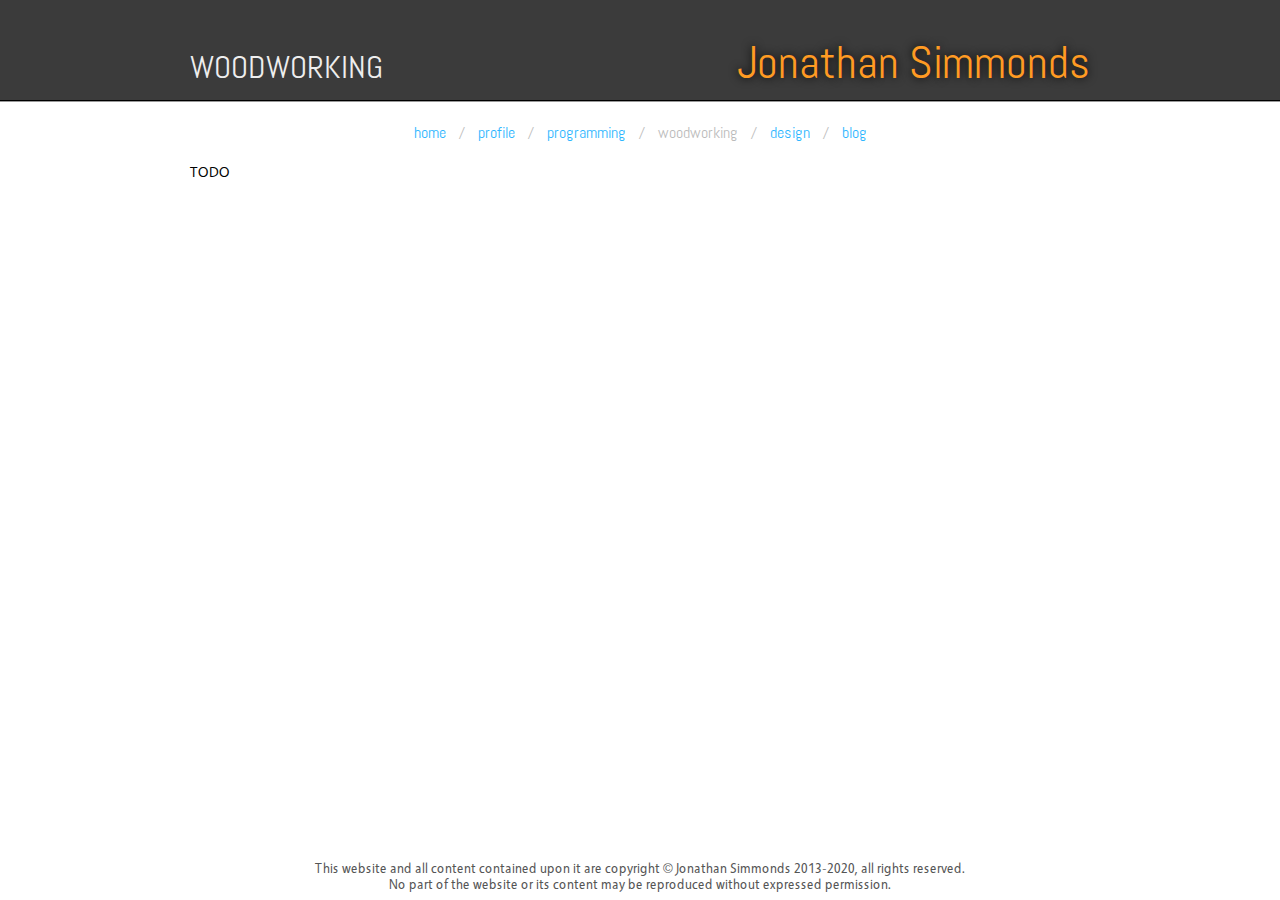
==== woodworking/index.html @ fafae420 "Add initial woodworking page" ====
<!DOCTYPE html PUBLIC "-//W3C//DTD XHTML 1.0 Strict//EN"
  "http://www.w3.org/TR/xhtml1/DTD/xhtml1-strict.dtd">
<html xmlns="http://www.w3.org/1999/xhtml">

<head>
  <title>Jonathan Simmonds | Blog and Portfolio</title>
  <link href="../style.css" rel="stylesheet" type="text/css"/>
</head>

<body>
<div class="sticky_footer_pre">
  <div class="header_wrapper">
    <div class="header">
      <h1 id="pageid">Woodworking</h1>
      <h1 id="title1">Jonathan Simmonds</h1>
      <!--<h1 id="title2">Blog and Portfolio</h1>-->
    </div>
  </div>
  <div class="body_wrapper">
    <div class="nav">
      <a href="../index.html"             class="nav">Home</a> / 
      <a href="../profile/index.html"     class="nav">Profile</a> / 
      <a href="../programming/index.html" class="nav">Programming</a> / 
      <a href="index.html"        class="current nav">Woodworking</a> / 
      <a href="../design/index.html"      class="nav">Design</a> / 
      <a href="../blog/index.php"         class="nav">Blog</a>
    </div>
    <div class="body">
      <p>
        TODO
      </p>
    </div>
  </div>
  <div class="sticky_footer_spacer"></div>
</div>
<div class="sticky_footer_content">
  This website and all content contained upon it are copyright &copy; Jonathan
  Simmonds 2013-2020, all rights reserved.<br/>
  No part of the website or its content may be reproduced without expressed
  permission.
</div>
</body>

</html>
---- style.css ----
/* Metrics:
 * Site width (including shadows):     1040px - 600px
 * Site width (not including shadows): 1000px - 600px
 * Content box width:                  as above
 * Content box padding:                15px all sides
 * Content box inner width:            970px - 570px
 * Navigation bar height:              45px (2x 15px padding + 15px text)
*/




/*********** FONT DEFINITIONS ***********/
@font-face
{
    font-family: Vegur;
    src:         url('fonts/vegur.ttf');
    font-weight: 400;
    font-style:  normal;
}

@font-face
{
    font-family: Abel;
    src:         url('fonts/abel.ttf');
    font-weight: 400;
    font-style:  normal;
}




/*********** GENERAL SITE WIDE PROPERTIES ***********/
/* Window properties */
html, body
{
    height:  100%;
    padding: 0;
    margin:  0;
    text-align: center;
    background-color: #fff;
}

/* Font setup */
body
{
    font-family: Vegur, Vegur_IE, 'Helvetica Neue', Helvetica, Arial, sans-serif;
    font-size:   11pt; /* ~10.5 pt */
/*    line-height: 1.2em; /* ~14.5 pt */
}

a, a:visited
{
    text-decoration: none;
    color: #409aee;
}
a:hover
{
    text-decoration: underline;
    color: #0b68da;
}



/*********** DIV PROPERTIES ***********/
/* General div properties (red dashed line for debugging) */
div
{
    /*outline: 1px red dashed;*/
    padding: 0;
    margin:  0;
}

/* full wraps the entire site */
div.sticky_footer_pre
{
    min-height: 100%;
	height:     auto !important;
	height:     100%;
    
    width: 100%;
    
	margin: 0 auto -40px auto;
}
div.sticky_footer_content, div.sticky_footer_spacer
{
    height: 40px;
    
    min-width: 600px;
    max-width: 900px;
    
    margin:    0 auto;
    
    font-size: 10pt;
    /*text-shadow: 1px 1px 0px #fff; too much of a good thing */
    color:     #555;
}
div.sticky_footer_spacer
{
    height: 50px;
    clear: both;
}

/* Header and footer */
div.header_wrapper, div.body_wrapper
{
    width: 100%;
}
div.header_wrapper
{
    height: 100px;
    background-color: #3b3b3b;
    border-bottom: 1px #000 solid;
    
    /*background-image: url('background_2.png');*/
}
div.body_wrapper
{
    border-top: 1px #999 solid;
}
div.header, div.nav, div.body
{
    min-width: 600px;
    max-width: 900px;
    height:    100%;
    margin:    0 auto;
    padding:   0 10px;
}
div.header
{
    position:   relative;
    text-align: right;
}
div.nav
{
    padding: 20px 0 20px 0;
    color: #bbb;
}
div.body
{
    text-align:   justify;
    text-justify: inter-word;
}
span.nonjustified
{
    text-align: left;
}

div.blogpost
{
    background-color: #eee;
}
div.blogpost + div.blogpost
{
    margin-top: 15px;
}
div.blogheader
{
    margin: 0 10px;
    padding: 10px 8px;
    border-left:  8px solid #FF9B23;
}
div.blogcontent
{
    padding: 10px;
}

img.blogcontent
{
    display: block;
    margin: 1em auto;
    padding: 0;
    clear: both;
}

p
{
    margin: 0;
}
p + p, img.blogcontent + p
{
    margin-top: 1em;
}

h1
{
    display:   block;
    max-width: 900px;
    min-width: 600px;
    
    text-align: left;
    clear:      both;
    
    margin:  40px 0 10px 0;
    padding: 5px  0 5px  10px;
    
    font-family:    Abel;
	font-weight:    normal;
	font-size:      16pt;
    text-transform: none;
    
    border-left:      10px solid #ddd;
    background-color: #eee;
    color:            #999;
    text-shadow:      1px 1px 0px #fff;
}
.first
{
    margin-top: 0 !important;
}
h1.blogtitle, h2.blogdate
{
    max-width: none;
    min-width: none;
    width:     auto;
    
    margin:  0;
    padding: 0;
    
    font-family: Abel;
    font-style:  normal;
    font-weight: normal;
    font-size:   20pt;
    text-transform: uppercase;
    color:       #000;
    
    border:           none;
    background-color: transparent;
    text-shadow:      none;
}
h2.blogdate
{
    max-width: none;
    min-width: none;
    width:     auto;
    
    margin:  0;
    padding: 0;
    
    font-family: Abel;
    font-style:  normal;
    font-weight: normal;
    font-size:   12pt;
    text-transform: uppercase;
    color:       #999;
    
    border:           none;
    background-color: transparent;
    text-shadow:      none;
}

h1#pageid, h1#title1, h1#title2
{
    position:  absolute;
    display:   block;
    max-width: none;
    min-width: none;
    width:     auto;
    
    margin:  0;
    padding: 0;
    
    font-family: Abel;
    font-style:  normal;
    font-weight: normal;
    text-transform: none;
    
    border:           none;
    background-color: transparent;
    text-shadow:      none;
}
h1#pageid
{
    bottom:      15px;
    left:        10px;
    text-align:  left;
    font-size:   24pt;
    line-height: 26pt;
    color:       #eee;
    text-transform: uppercase;
}
h1#title1
{
    bottom:      15px;
    right:       10px;
    text-align:  right;
    font-size:   34pt;
    line-height: 34pt;
    color:       #FF9B23;
    text-shadow: 0 0 10px #000;
}
h1#title2
{
    bottom:      -20px;
    right:       10px;
    text-align:  right;
    font-family: Vegur;
    font-size:   12pt;
    color:       #999;
}

div.image_wrapper, div.video_wrapper
{
    position: relative;
    display: block;
    
    max-width: 900px;
    min-width: 600px;
    padding-bottom: 75%;
    
    margin: 10px 0 10px 0;
    
    background-color: #fff;
    
    clear:   both;
}

div.column_left, div.column_right
{
    width: 44.4444%;
    margin-top: 40px;
    clear: left;
    float: left;
}
div.column_right
{
    clear: right;
    float: right;
}
h1.column
{
    width: auto;
    max-width: 380px;
    min-width: 230px;
    margin-top: 0;
}
img.full_width
{
    margin: 0 0 5px 0;
    padding: 0;
    width: 100%;
}

img.icon
{
    margin: 0 6px;
}

img.image_content, iframe.video_content
{
    position: absolute;
    top:  0;
    left: 0;
    width:  100%;
    height: 100%;
    z-index: 0;
}
span.image_caption
{
    position: absolute;
    display: block;
    z-index: 1;
    
    padding: 10px 15px;
    
    background-color: #fff;
    color: #000;
    
    font-family: Abel;
    font-size:   12pt;
    text-transform: uppercase;
    
    left: 0;
    bottom: 40px;
}
span.image_arrow_left, span.image_arrow_right
{
    position: absolute;
    z-index: 1;
    
    color: #fff;
    background-color: rgba(0,0,0,0.6);
    padding: 0px 6px 4px 6px;
    
    line-height: 24pt;
    font-size:   24pt;
    font-family: 'Source Sans Pro', Helvetica, Arial, sans-serif;
    font-weight: bold;
    font-style: normal;
    
    cursor: pointer;
    -webkit-user-select: none; /* webkit (safari, chrome) browsers */
    -moz-user-select: none; /* mozilla browsers */
    -khtml-user-select: none; /* webkit (konqueror) browsers */
    -ms-user-select: none; /* IE10+ */
    
    display: block;
    top: 50%;
}
span.image_arrow_left
{
    left:   0px;
}
span.image_arrow_right
{
    right:  0px;
}

ul.image_options
{
    display: none;
}



/* Navigation link setup */
a.nav, a.nav:visited
{
	text-decoration: none;
    font-family:     Abel;
    font-size:       12pt;
    font-weight:     normal;
    text-transform:  lowercase;
    padding:         0 10px 0 10px;
    color:           #2FB6FF;
}
a.nav:hover
{
	color:           #334477;
}
a.current, a.current:visited, a.current:hover
{
    color: inherit;
}


img.left_aligned
{
    display: block;
    float:   left;
    margin: 0 10px 40px 0;
}
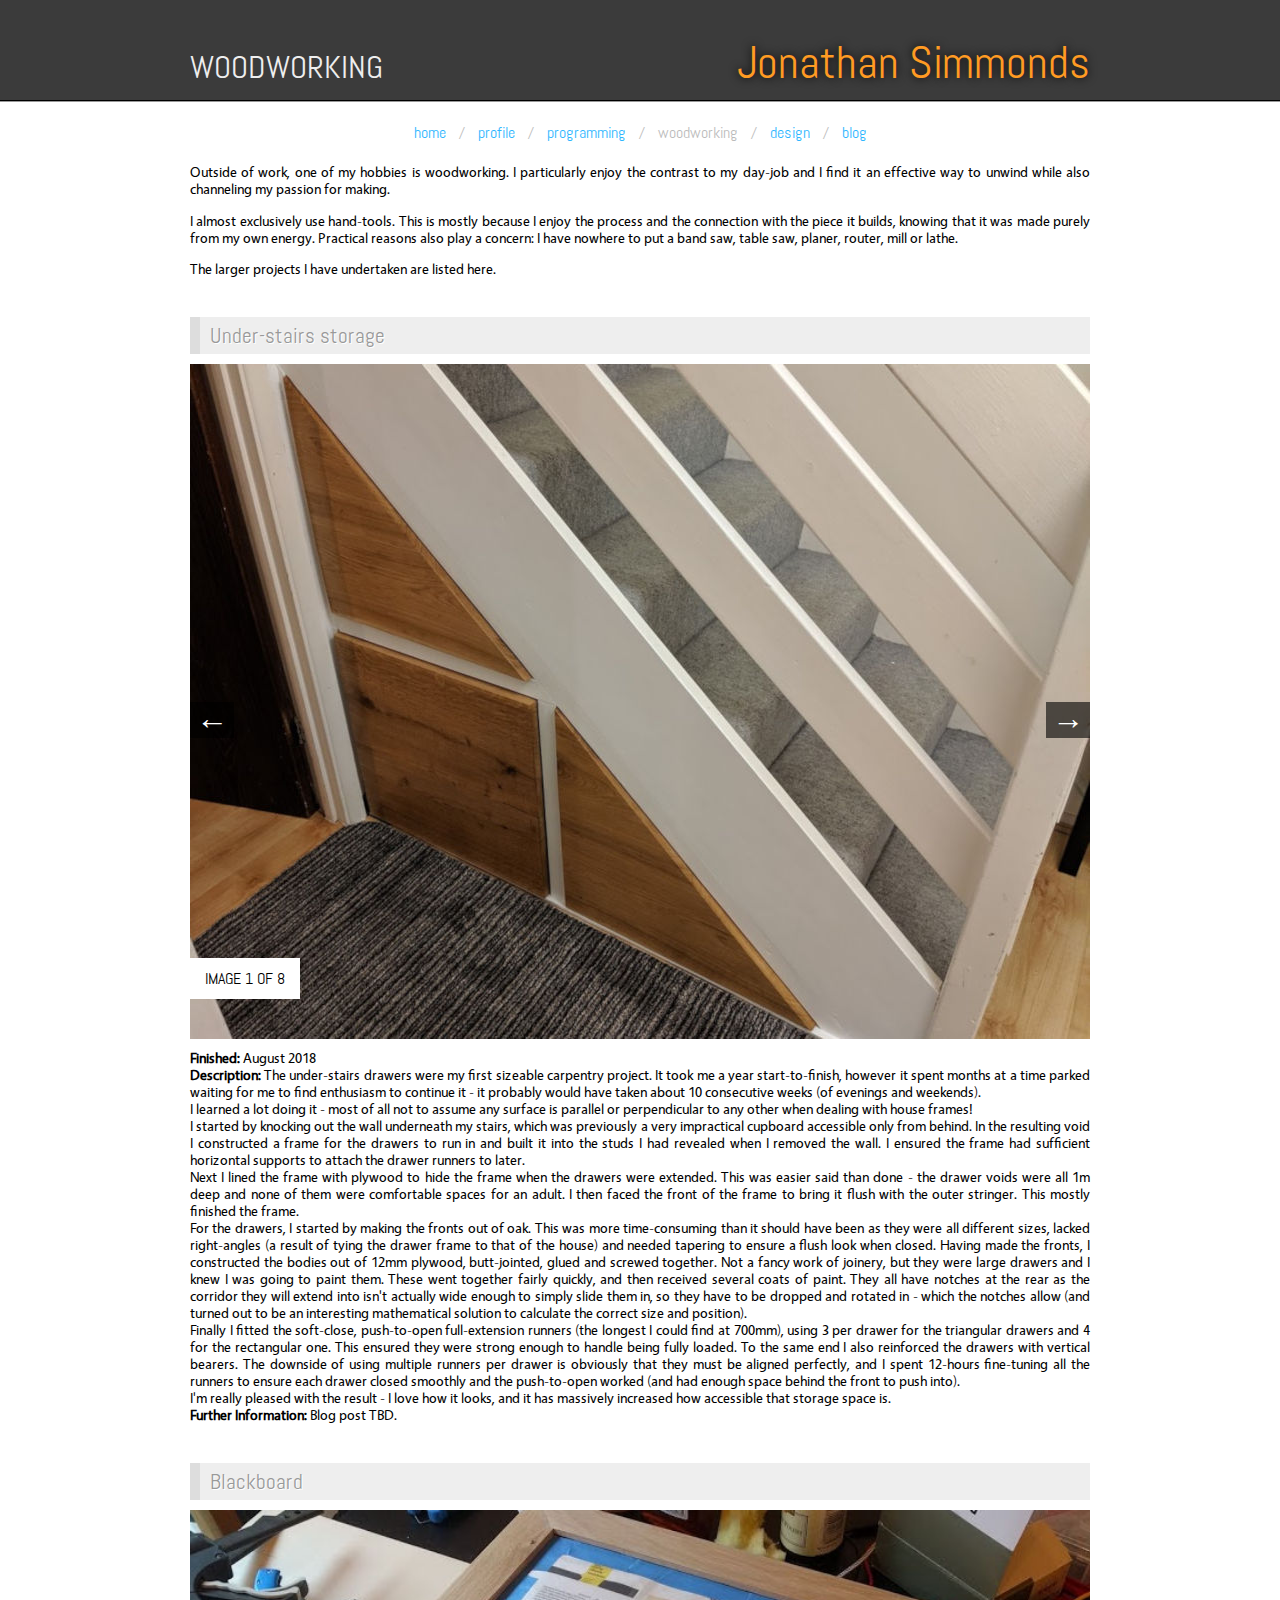
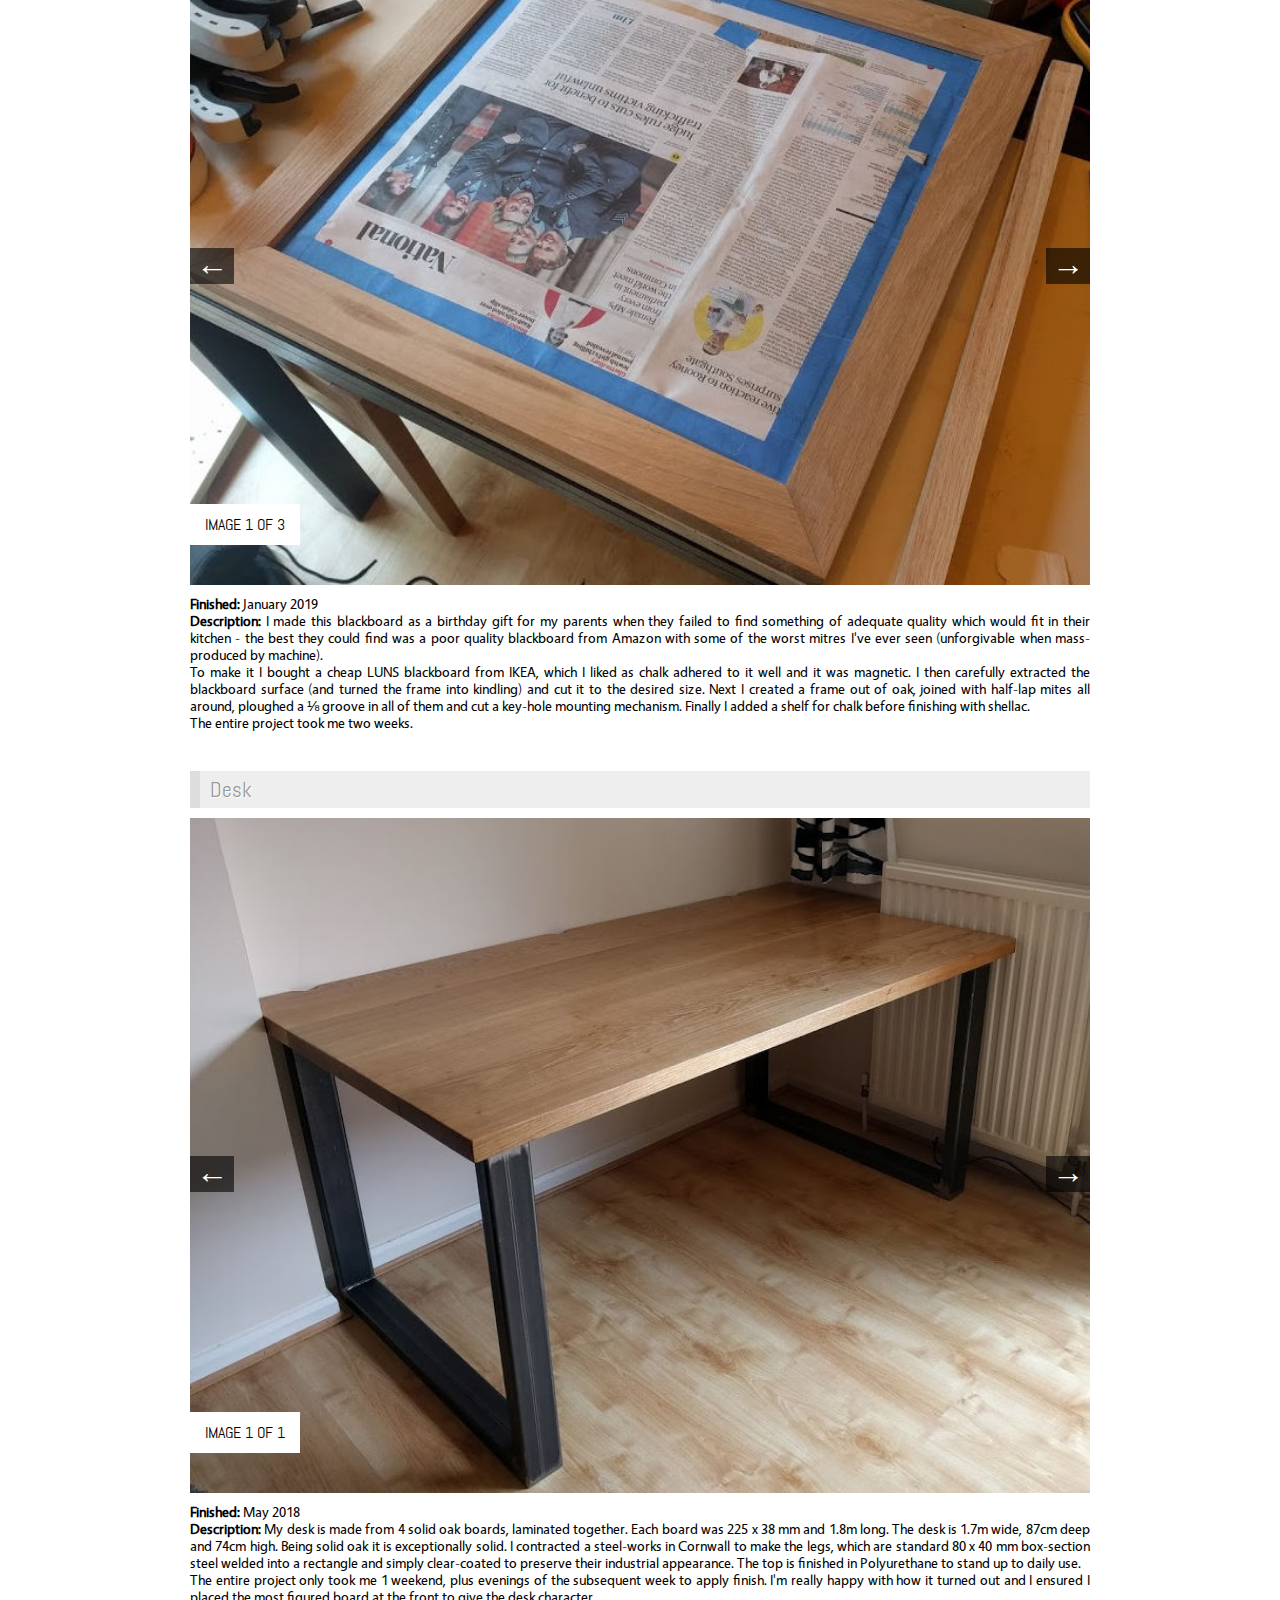
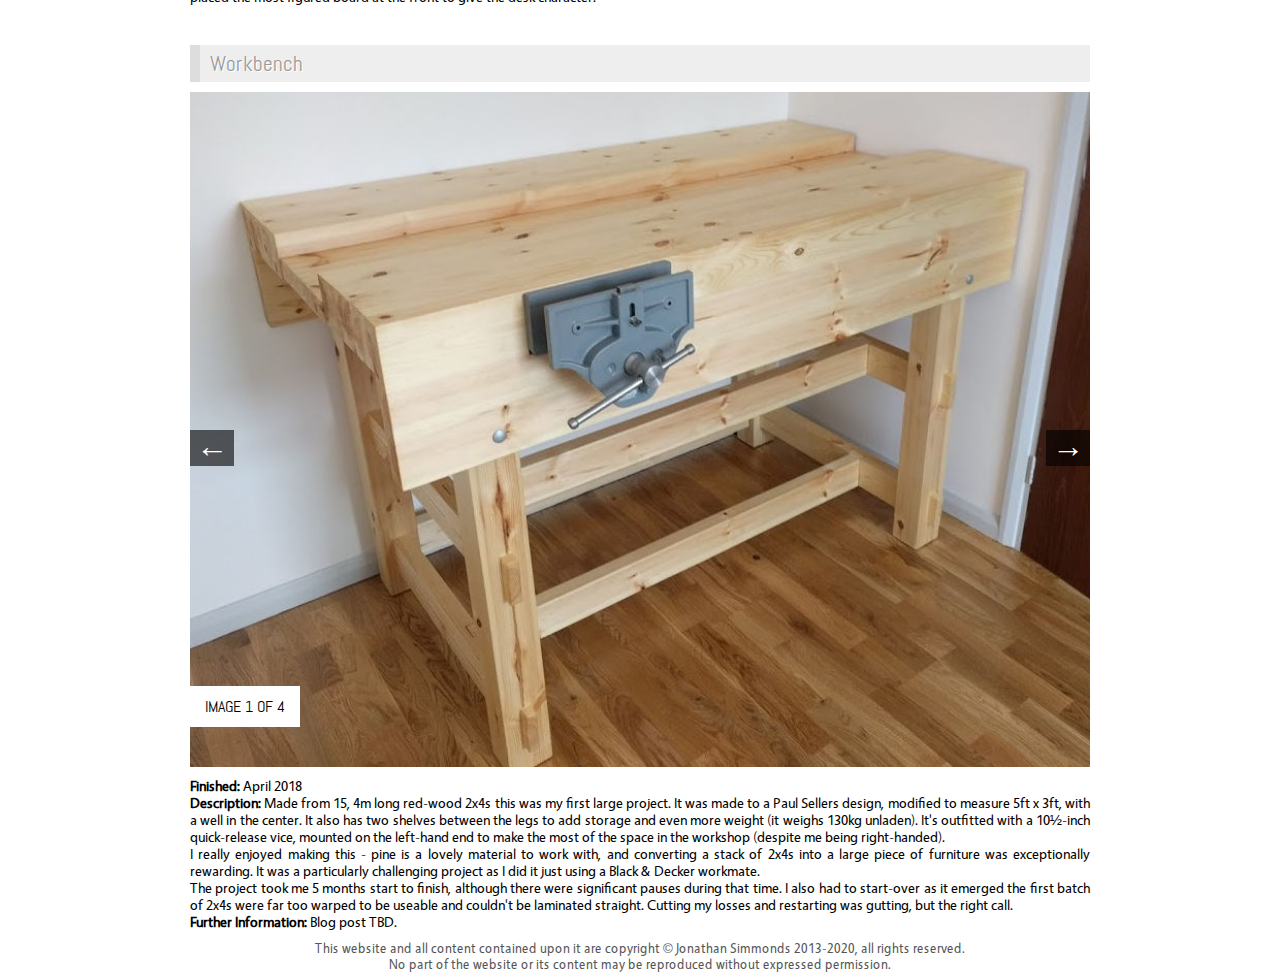
==== commit b9be9043: "Populate woodworking page" ====
--- a/woodworking/index.html
+++ b/woodworking/index.html
@@ -5,9 +5,10 @@
 <head>
   <title>Jonathan Simmonds | Blog and Portfolio</title>
   <link href="../style.css" rel="stylesheet" type="text/css"/>
+  <script type="text/javascript" src="../gallery.js"></script>
 </head>
 
-<body>
+<body onload="loadGalleries()">
 <div class="sticky_footer_pre">
   <div class="header_wrapper">
     <div class="header">
@@ -27,8 +28,170 @@
     </div>
     <div class="body">
       <p>
-        TODO
+        Outside of work, one of my hobbies is woodworking. I particularly enjoy
+        the contrast to my day-job and I find it an effective way to unwind
+        while also channeling my passion for making.
       </p>
+      <p>
+        I almost exclusively use hand-tools. This is mostly because I enjoy the
+        process and the connection with the piece it builds, knowing that it was
+        made purely from my own energy. Practical reasons also play a concern:
+        I have nowhere to put a band saw, table saw, planer, router, mill or
+        lathe.
+      </p>
+      <p>
+        The larger projects I have undertaken are listed here.
+      </p>
+
+
+      <h1>Under-stairs storage</h1>
+      <div class="image_wrapper">
+        <img class="image_content"/>
+        <ul class="image_options">
+          <li>gallery/understairs_1.jpg</li>
+          <li>gallery/understairs_2.jpg</li>
+          <li>gallery/understairs_3.jpg</li>
+          <li>gallery/understairs_4.jpg</li>
+          <li>gallery/understairs_5.jpg</li>
+          <li>gallery/understairs_6.jpg</li>
+          <li>gallery/understairs_7.jpg</li>
+          <li>gallery/understairs_8.jpg</li>
+        </ul>
+        <span class="image_caption">Image 0 of 0</span>
+        <span class="image_arrow_left">&#8592;</span>
+        <span class="image_arrow_right">&#8594;</span>
+      </div>
+      <b>Finished:</b> August 2018<br/>
+      <b>Description:</b> The under-stairs drawers were my first sizeable
+        carpentry project. It took me a year start-to-finish, however it spent
+        months at a time parked waiting for me to find enthusiasm to continue
+        it - it probably would have taken about 10 consecutive weeks (of
+        evenings and weekends).<br/>
+        I learned a lot doing it - most of all not to assume any surface is
+        parallel or perpendicular to any other when dealing with house
+        frames!<br/>
+        I started by knocking out the wall underneath my stairs, which was
+        previously a very impractical cupboard accessible only from behind. In
+        the resulting void I constructed a frame for the drawers to run in and
+        built it into the studs I had revealed when I removed the wall. I
+        ensured the frame had sufficient horizontal supports to attach the
+        drawer runners to later.<br/>
+        Next I lined the frame with plywood to hide the frame when the drawers
+        were extended. This was easier said than done - the drawer voids were
+        all 1m deep and none of them were comfortable spaces for an adult. I
+        then faced the front of the frame to bring it flush with the outer
+        stringer. This mostly finished the frame.<br/>
+        For the drawers, I started by making the fronts out of oak. This was
+        more time-consuming than it should have been as they were all different
+        sizes, lacked right-angles (a result of tying the drawer frame to that
+        of the house) and needed tapering to ensure a flush look when closed.
+        Having made the fronts, I constructed the bodies out of 12mm plywood,
+        butt-jointed, glued and screwed together. Not a fancy work of joinery,
+        but they were large drawers and I knew I was going to paint them. These
+        went together fairly quickly, and then received several coats of paint.
+        They all have notches at the rear as the corridor they will extend into
+        isn't actually wide enough to simply slide them in, so they have to be
+        dropped and rotated in - which the notches allow (and turned out to be
+        an interesting mathematical solution to calculate the correct size and
+        position).<br/>
+        Finally I fitted the soft-close, push-to-open full-extension runners
+        (the longest I could find at 700mm), using 3 per drawer for the
+        triangular drawers and 4 for the rectangular one. This ensured they were
+        strong enough to handle being fully loaded. To the same end I also
+        reinforced the drawers with vertical bearers. The downside of using
+        multiple runners per drawer is obviously that they must be aligned
+        perfectly, and I spent 12-hours fine-tuning all the runners to ensure
+        each drawer closed smoothly and the push-to-open worked (and had enough
+        space behind the front to push into).<br/>
+        I'm really pleased with the result - I love how it looks, and it has
+        massively increased how accessible that storage space is.<br/>
+      <b>Further Information:</b> Blog post TBD.<br/>
+
+
+      <h1>Blackboard</h1>
+      <div class="image_wrapper">
+        <img class="image_content"/>
+        <ul class="image_options">
+          <li>gallery/blackboard_1.jpg</li>
+          <li>gallery/blackboard_2.jpg</li>
+          <li>gallery/blackboard_3.jpg</li>
+        </ul>
+        <span class="image_caption">Image 0 of 0</span>
+        <span class="image_arrow_left">&#8592;</span>
+        <span class="image_arrow_right">&#8594;</span>
+      </div>
+      <b>Finished:</b> January 2019<br/>
+      <b>Description:</b> I made this blackboard as a birthday gift for my
+        parents when they failed to find something of adequate quality which
+        would fit in their kitchen - the best they could find was a poor
+        quality blackboard from Amazon with some of the worst mitres I've ever
+        seen (unforgivable when mass-produced by machine).<br/>
+        To make it I bought a cheap LUNS blackboard from IKEA, which I liked as
+        chalk adhered to it well and it was magnetic. I then carefully extracted
+        the blackboard surface (and turned the frame into kindling) and cut it
+        to the desired size. Next I created a frame out of oak, joined with
+        half-lap mites all around, ploughed a &#8539; groove in all of them and
+        cut a key-hole mounting mechanism. Finally I added a shelf for chalk
+        before finishing with shellac.<br/>
+        The entire project took me two weeks.<br/>
+
+
+      <h1>Desk</h1>
+      <div class="image_wrapper">
+        <img class="image_content"/>
+        <ul class="image_options">
+          <li>gallery/desk_1.jpg</li>
+        </ul>
+        <span class="image_caption">Image 0 of 0</span>
+        <span class="image_arrow_left">&#8592;</span>
+        <span class="image_arrow_right">&#8594;</span>
+      </div>
+      <b>Finished:</b> May 2018<br/>
+      <b>Description:</b> My desk is made from 4 solid oak boards, laminated
+        together. Each board was 225 x 38 mm and 1.8m long. The desk is 1.7m
+        wide, 87cm deep and 74cm high. Being solid oak it is exceptionally
+        solid. I contracted a steel-works in Cornwall to make the legs, which
+        are standard 80 x 40 mm box-section steel welded into a rectangle and
+        simply clear-coated to preserve their industrial appearance. The top is
+        finished in Polyurethane to stand up to daily use.<br/>
+        The entire project only took me 1 weekend, plus evenings of the
+        subsequent week to apply finish. I'm really happy with how it turned
+        out and I ensured I placed the most figured board at the front to give
+        the desk character.<br/>
+
+
+      <h1>Workbench</h1>
+      <div class="image_wrapper">
+        <img class="image_content"/>
+        <ul class="image_options">
+          <li>gallery/workbench_1.jpg</li>
+          <li>gallery/workbench_2.jpg</li>
+          <li>gallery/workbench_3.jpg</li>
+          <li>gallery/workbench_4.jpg</li>
+        </ul>
+        <span class="image_caption">Image 0 of 0</span>
+        <span class="image_arrow_left">&#8592;</span>
+        <span class="image_arrow_right">&#8594;</span>
+      </div>
+      <b>Finished:</b> April 2018<br/>
+      <b>Description:</b> Made from 15, 4m long red-wood 2x4s this was my first
+        large project. It was made to a Paul Sellers design, modified to measure
+        5ft x 3ft, with a well in the center. It also has two shelves between
+        the legs to add storage and even more weight (it weighs 130kg unladen).
+        It's outfitted with a 10&#189;-inch quick-release vice, mounted on the
+        left-hand end to make the most of the space in the workshop (despite me
+        being right-handed).<br/>
+        I really enjoyed making this - pine is a lovely material to work with,
+        and converting a stack of 2x4s into a large piece of furniture was
+        exceptionally rewarding. It was a particularly challenging project as
+        I did it just using a Black &amp; Decker workmate.<br/>
+        The project took me 5 months start to finish, although there were
+        significant pauses during that time. I also had to start-over as it
+        emerged the first batch of 2x4s were far too warped to be useable and
+        couldn't be laminated straight. Cutting my losses and restarting was
+        gutting, but the right call.
+        <br/>
+      <b>Further Information:</b> Blog post TBD.<br/>
     </div>
   </div>
   <div class="sticky_footer_spacer"></div>
--- a/style.css
+++ b/style.css
@@ -182,6 +182,10 @@
     margin-top: 1em;
 }
 
+.first
+{
+    margin-top: 0 !important;
+}
 h1
 {
     display:   block;
@@ -204,9 +208,10 @@
     color:            #999;
     text-shadow:      1px 1px 0px #fff;
 }
-.first
-{
-    margin-top: 0 !important;
+h2
+{
+    margin:  30px 0 10px 0;
+    padding: 5px  0;
 }
 h1.blogtitle, h2.blogdate
 {
